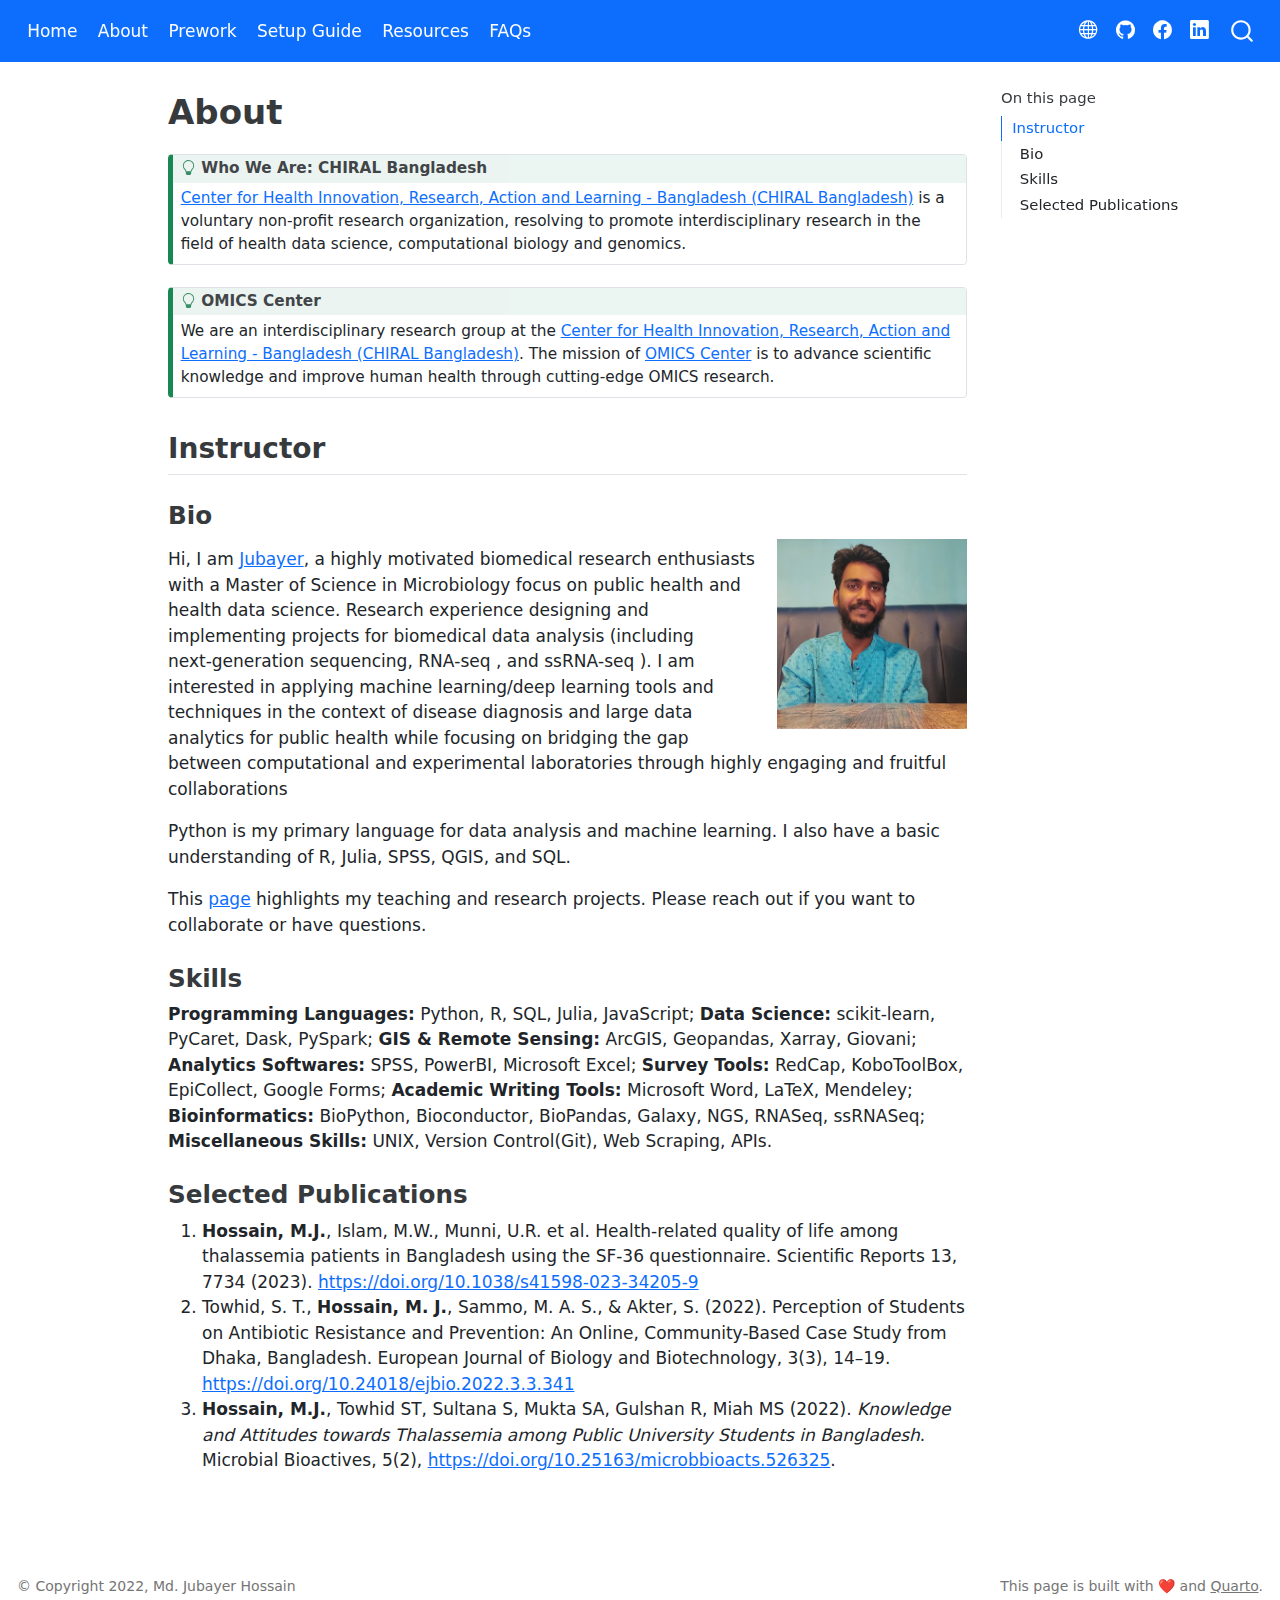
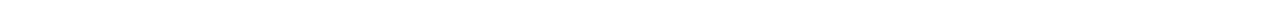
==== docs/about.html @ 25cb6620 "initial commit" ====
<!DOCTYPE html>
<html xmlns="http://www.w3.org/1999/xhtml" lang="en" xml:lang="en"><head>

<meta charset="utf-8">
<meta name="generator" content="quarto-1.3.433">

<meta name="viewport" content="width=device-width, initial-scale=1.0, user-scalable=yes">


<title>About</title>
<style>
code{white-space: pre-wrap;}
span.smallcaps{font-variant: small-caps;}
div.columns{display: flex; gap: min(4vw, 1.5em);}
div.column{flex: auto; overflow-x: auto;}
div.hanging-indent{margin-left: 1.5em; text-indent: -1.5em;}
ul.task-list{list-style: none;}
ul.task-list li input[type="checkbox"] {
  width: 0.8em;
  margin: 0 0.8em 0.2em -1em; /* quarto-specific, see https://github.com/quarto-dev/quarto-cli/issues/4556 */ 
  vertical-align: middle;
}
</style>


<script src="site_libs/quarto-nav/quarto-nav.js"></script>
<script src="site_libs/clipboard/clipboard.min.js"></script>
<script src="site_libs/quarto-search/autocomplete.umd.js"></script>
<script src="site_libs/quarto-search/fuse.min.js"></script>
<script src="site_libs/quarto-search/quarto-search.js"></script>
<meta name="quarto:offset" content="./">
<script src="site_libs/quarto-html/quarto.js"></script>
<script src="site_libs/quarto-html/popper.min.js"></script>
<script src="site_libs/quarto-html/tippy.umd.min.js"></script>
<script src="site_libs/quarto-html/anchor.min.js"></script>
<link href="site_libs/quarto-html/tippy.css" rel="stylesheet">
<link href="site_libs/quarto-html/quarto-syntax-highlighting.css" rel="stylesheet" id="quarto-text-highlighting-styles">
<script src="site_libs/bootstrap/bootstrap.min.js"></script>
<link href="site_libs/bootstrap/bootstrap-icons.css" rel="stylesheet">
<link href="site_libs/bootstrap/bootstrap.min.css" rel="stylesheet" id="quarto-bootstrap" data-mode="light">
<script id="quarto-search-options" type="application/json">{
  "location": "navbar",
  "copy-button": false,
  "collapse-after": 3,
  "panel-placement": "end",
  "type": "overlay",
  "limit": 20,
  "language": {
    "search-no-results-text": "No results",
    "search-matching-documents-text": "matching documents",
    "search-copy-link-title": "Copy link to search",
    "search-hide-matches-text": "Hide additional matches",
    "search-more-match-text": "more match in this document",
    "search-more-matches-text": "more matches in this document",
    "search-clear-button-title": "Clear",
    "search-detached-cancel-button-title": "Cancel",
    "search-submit-button-title": "Submit",
    "search-label": "Search"
  }
}</script>


<link rel="stylesheet" href="styles.css">
</head>

<body class="nav-fixed">

<div id="quarto-search-results"></div>
  <header id="quarto-header" class="headroom fixed-top">
    <nav class="navbar navbar-expand-lg navbar-dark ">
      <div class="navbar-container container-fluid">
            <div id="quarto-search" class="" title="Search"></div>
          <button class="navbar-toggler" type="button" data-bs-toggle="collapse" data-bs-target="#navbarCollapse" aria-controls="navbarCollapse" aria-expanded="false" aria-label="Toggle navigation" onclick="if (window.quartoToggleHeadroom) { window.quartoToggleHeadroom(); }">
  <span class="navbar-toggler-icon"></span>
</button>
          <div class="collapse navbar-collapse" id="navbarCollapse">
            <ul class="navbar-nav navbar-nav-scroll me-auto">
  <li class="nav-item">
    <a class="nav-link" href="./index.html" rel="" target="">
 <span class="menu-text">Home</span></a>
  </li>  
  <li class="nav-item">
    <a class="nav-link active" href="./about.html" rel="" target="" aria-current="page">
 <span class="menu-text">About</span></a>
  </li>  
  <li class="nav-item">
    <a class="nav-link" href="./prework.html" rel="" target="">
 <span class="menu-text">Prework</span></a>
  </li>  
  <li class="nav-item">
    <a class="nav-link" href="./setup-guide.html" rel="" target="">
 <span class="menu-text">Setup Guide</span></a>
  </li>  
  <li class="nav-item">
    <a class="nav-link" href="./resources.html" rel="" target="">
 <span class="menu-text">Resources</span></a>
  </li>  
  <li class="nav-item">
    <a class="nav-link" href="./q-and-a.html" rel="" target="">
 <span class="menu-text">FAQs</span></a>
  </li>  
</ul>
            <ul class="navbar-nav navbar-nav-scroll ms-auto">
  <li class="nav-item compact">
    <a class="nav-link" href="https://omicscenter.github.io/" rel="" target=""><i class="bi bi-globe" role="img">
</i> 
 <span class="menu-text"></span></a>
  </li>  
  <li class="nav-item compact">
    <a class="nav-link" href="https://github.com/omicscenter" rel="" target=""><i class="bi bi-github" role="img">
</i> 
 <span class="menu-text"></span></a>
  </li>  
  <li class="nav-item compact">
    <a class="nav-link" href="https://www.facebook.com/omicscenter" rel="" target=""><i class="bi bi-facebook" role="img">
</i> 
 <span class="menu-text"></span></a>
  </li>  
  <li class="nav-item compact">
    <a class="nav-link" href="https://www.linkedin.com/company/chiral-bangladesh/" rel="" target=""><i class="bi bi-linkedin" role="img">
</i> 
 <span class="menu-text"></span></a>
  </li>  
</ul>
            <div class="quarto-navbar-tools">
</div>
          </div> <!-- /navcollapse -->
      </div> <!-- /container-fluid -->
    </nav>
</header>
<!-- content -->
<div id="quarto-content" class="quarto-container page-columns page-rows-contents page-layout-article page-navbar">
<!-- sidebar -->
<!-- margin-sidebar -->
    <div id="quarto-margin-sidebar" class="sidebar margin-sidebar">
        <nav id="TOC" role="doc-toc" class="toc-active">
    <h2 id="toc-title">On this page</h2>
   
  <ul>
  <li><a href="#instructor" id="toc-instructor" class="nav-link active" data-scroll-target="#instructor">Instructor</a>
  <ul class="collapse">
  <li><a href="#bio" id="toc-bio" class="nav-link" data-scroll-target="#bio">Bio</a></li>
  <li><a href="#skills" id="toc-skills" class="nav-link" data-scroll-target="#skills">Skills</a></li>
  <li><a href="#selected-publications" id="toc-selected-publications" class="nav-link" data-scroll-target="#selected-publications">Selected Publications</a></li>
  </ul></li>
  </ul>
</nav>
    </div>
<!-- main -->
<main class="content" id="quarto-document-content">

<header id="title-block-header" class="quarto-title-block default">
<div class="quarto-title">
<h1 class="title">About</h1>
</div>



<div class="quarto-title-meta">

    
  
    
  </div>
  

</header>

<div class="callout callout-style-default callout-tip callout-titled">
<div class="callout-header d-flex align-content-center">
<div class="callout-icon-container">
<i class="callout-icon"></i>
</div>
<div class="callout-title-container flex-fill">
Who We Are: CHIRAL Bangladesh
</div>
</div>
<div class="callout-body-container callout-body">
<p><a href="https://chiralbd.org/">Center for Health Innovation, Research, Action and Learning - Bangladesh (CHIRAL Bangladesh)</a> is a voluntary non-profit research organization, resolving to promote interdisciplinary research in the field of health data science, computational biology and genomics.</p>
</div>
</div>
<div class="callout callout-style-default callout-tip callout-titled">
<div class="callout-header d-flex align-content-center">
<div class="callout-icon-container">
<i class="callout-icon"></i>
</div>
<div class="callout-title-container flex-fill">
OMICS Center
</div>
</div>
<div class="callout-body-container callout-body">
<p>We are an interdisciplinary research group at the <a href="https://chiralbd.org/">Center for Health Innovation, Research, Action and Learning - Bangladesh (CHIRAL Bangladesh)</a>. The mission of <a href="https://omicscenter.github.io/">OMICS Center</a> is to advance scientific knowledge and improve human health through cutting-edge OMICS research.</p>
</div>
</div>
<section id="instructor" class="level2">
<h2 class="anchored" data-anchor-id="instructor">Instructor</h2>
<section id="bio" class="level3">
<h3 class="anchored" data-anchor-id="bio">Bio</h3>
<p><img src="images/JHossain.jpg" class="img-fluid" style="float:right;padding: 0 0 0 10px;" alt="Headshot of Jubayer" width="200"></p>
<p>Hi, I am <a href="https://hossainlab.github.io/">Jubayer</a>, a highly motivated biomedical research enthusiasts with a Master of Science in Microbiology focus on public health and health data science. Research experience designing and implementing projects for biomedical data analysis (including next‑generation sequencing, RNA‑seq , and ssRNA‑seq ). I am interested in applying machine learning/deep learning tools and techniques in the context of disease diagnosis and large data analytics for public health while focusing on bridging the gap between computational and experimental laboratories through highly engaging and fruitful collaborations</p>
<p>Python is my primary language for data analysis and machine learning. I also have a basic understanding of R, Julia, SPSS, QGIS, and SQL.</p>
<p>This <a href="https://hossainlab.github.io/">page</a> highlights my teaching and research projects. Please reach out if you want to collaborate or have questions.</p>
</section>
<section id="skills" class="level3">
<h3 class="anchored" data-anchor-id="skills">Skills</h3>
<p><strong>Programming Languages:</strong> Python, R, SQL, Julia, JavaScript; <strong>Data Science:</strong> scikit-learn, PyCaret, Dask, PySpark; <strong>GIS &amp; Remote Sensing:</strong> ArcGIS, Geopandas, Xarray, Giovani; <strong>Analytics Softwares:</strong> SPSS, PowerBI, Microsoft Excel; <strong>Survey Tools:</strong> RedCap, KoboToolBox, EpiCollect, Google Forms; <strong>Academic Writing Tools:</strong> Microsoft Word, LaTeX, Mendeley; <strong>Bioinformatics:</strong> BioPython, Bioconductor, BioPandas, Galaxy, NGS, RNASeq, ssRNASeq; <strong>Miscellaneous Skills:</strong> UNIX, Version Control(Git), Web Scraping, APIs.</p>
</section>
<section id="selected-publications" class="level3">
<h3 class="anchored" data-anchor-id="selected-publications">Selected Publications</h3>
<ol type="1">
<li><strong>Hossain, M.J.</strong>, Islam, M.W., Munni, U.R. et al.&nbsp;Health-related quality of life among thalassemia patients in Bangladesh using the SF-36 questionnaire. Scientific Reports 13, 7734 (2023). <a href="https://doi.org/10.1038/s41598-023-34205-9" class="uri">https://doi.org/10.1038/s41598-023-34205-9</a></li>
<li>Towhid, S. T., <strong>Hossain, M. J.</strong>, Sammo, M. A. S., &amp; Akter, S. (2022). Perception of Students on Antibiotic Resistance and Prevention: An Online, Community-Based Case Study from Dhaka, Bangladesh. European Journal of Biology and Biotechnology, 3(3), 14–19. <a href="https://doi.org/10.24018/ejbio.2022.3.3.341" class="uri">https://doi.org/10.24018/ejbio.2022.3.3.341</a></li>
<li><strong>Hossain, M.J.</strong>, Towhid ST, Sultana S, Mukta SA, Gulshan R, Miah MS (2022). <em>Knowledge and Attitudes towards Thalassemia among Public University Students in Bangladesh</em>. Microbial Bioactives, 5(2), <a href="https://doi.org/10.25163/microbbioacts.526325" class="uri">https://doi.org/10.25163/microbbioacts.526325</a>.</li>
</ol>


</section>
</section>

</main> <!-- /main -->
<script id="quarto-html-after-body" type="application/javascript">
window.document.addEventListener("DOMContentLoaded", function (event) {
  const toggleBodyColorMode = (bsSheetEl) => {
    const mode = bsSheetEl.getAttribute("data-mode");
    const bodyEl = window.document.querySelector("body");
    if (mode === "dark") {
      bodyEl.classList.add("quarto-dark");
      bodyEl.classList.remove("quarto-light");
    } else {
      bodyEl.classList.add("quarto-light");
      bodyEl.classList.remove("quarto-dark");
    }
  }
  const toggleBodyColorPrimary = () => {
    const bsSheetEl = window.document.querySelector("link#quarto-bootstrap");
    if (bsSheetEl) {
      toggleBodyColorMode(bsSheetEl);
    }
  }
  toggleBodyColorPrimary();  
  const icon = "";
  const anchorJS = new window.AnchorJS();
  anchorJS.options = {
    placement: 'right',
    icon: icon
  };
  anchorJS.add('.anchored');
  const isCodeAnnotation = (el) => {
    for (const clz of el.classList) {
      if (clz.startsWith('code-annotation-')) {                     
        return true;
      }
    }
    return false;
  }
  const clipboard = new window.ClipboardJS('.code-copy-button', {
    text: function(trigger) {
      const codeEl = trigger.previousElementSibling.cloneNode(true);
      for (const childEl of codeEl.children) {
        if (isCodeAnnotation(childEl)) {
          childEl.remove();
        }
      }
      return codeEl.innerText;
    }
  });
  clipboard.on('success', function(e) {
    // button target
    const button = e.trigger;
    // don't keep focus
    button.blur();
    // flash "checked"
    button.classList.add('code-copy-button-checked');
    var currentTitle = button.getAttribute("title");
    button.setAttribute("title", "Copied!");
    let tooltip;
    if (window.bootstrap) {
      button.setAttribute("data-bs-toggle", "tooltip");
      button.setAttribute("data-bs-placement", "left");
      button.setAttribute("data-bs-title", "Copied!");
      tooltip = new bootstrap.Tooltip(button, 
        { trigger: "manual", 
          customClass: "code-copy-button-tooltip",
          offset: [0, -8]});
      tooltip.show();    
    }
    setTimeout(function() {
      if (tooltip) {
        tooltip.hide();
        button.removeAttribute("data-bs-title");
        button.removeAttribute("data-bs-toggle");
        button.removeAttribute("data-bs-placement");
      }
      button.setAttribute("title", currentTitle);
      button.classList.remove('code-copy-button-checked');
    }, 1000);
    // clear code selection
    e.clearSelection();
  });
  function tippyHover(el, contentFn) {
    const config = {
      allowHTML: true,
      content: contentFn,
      maxWidth: 500,
      delay: 100,
      arrow: false,
      appendTo: function(el) {
          return el.parentElement;
      },
      interactive: true,
      interactiveBorder: 10,
      theme: 'quarto',
      placement: 'bottom-start'
    };
    window.tippy(el, config); 
  }
  const noterefs = window.document.querySelectorAll('a[role="doc-noteref"]');
  for (var i=0; i<noterefs.length; i++) {
    const ref = noterefs[i];
    tippyHover(ref, function() {
      // use id or data attribute instead here
      let href = ref.getAttribute('data-footnote-href') || ref.getAttribute('href');
      try { href = new URL(href).hash; } catch {}
      const id = href.replace(/^#\/?/, "");
      const note = window.document.getElementById(id);
      return note.innerHTML;
    });
  }
      let selectedAnnoteEl;
      const selectorForAnnotation = ( cell, annotation) => {
        let cellAttr = 'data-code-cell="' + cell + '"';
        let lineAttr = 'data-code-annotation="' +  annotation + '"';
        const selector = 'span[' + cellAttr + '][' + lineAttr + ']';
        return selector;
      }
      const selectCodeLines = (annoteEl) => {
        const doc = window.document;
        const targetCell = annoteEl.getAttribute("data-target-cell");
        const targetAnnotation = annoteEl.getAttribute("data-target-annotation");
        const annoteSpan = window.document.querySelector(selectorForAnnotation(targetCell, targetAnnotation));
        const lines = annoteSpan.getAttribute("data-code-lines").split(",");
        const lineIds = lines.map((line) => {
          return targetCell + "-" + line;
        })
        let top = null;
        let height = null;
        let parent = null;
        if (lineIds.length > 0) {
            //compute the position of the single el (top and bottom and make a div)
            const el = window.document.getElementById(lineIds[0]);
            top = el.offsetTop;
            height = el.offsetHeight;
            parent = el.parentElement.parentElement;
          if (lineIds.length > 1) {
            const lastEl = window.document.getElementById(lineIds[lineIds.length - 1]);
            const bottom = lastEl.offsetTop + lastEl.offsetHeight;
            height = bottom - top;
          }
          if (top !== null && height !== null && parent !== null) {
            // cook up a div (if necessary) and position it 
            let div = window.document.getElementById("code-annotation-line-highlight");
            if (div === null) {
              div = window.document.createElement("div");
              div.setAttribute("id", "code-annotation-line-highlight");
              div.style.position = 'absolute';
              parent.appendChild(div);
            }
            div.style.top = top - 2 + "px";
            div.style.height = height + 4 + "px";
            let gutterDiv = window.document.getElementById("code-annotation-line-highlight-gutter");
            if (gutterDiv === null) {
              gutterDiv = window.document.createElement("div");
              gutterDiv.setAttribute("id", "code-annotation-line-highlight-gutter");
              gutterDiv.style.position = 'absolute';
              const codeCell = window.document.getElementById(targetCell);
              const gutter = codeCell.querySelector('.code-annotation-gutter');
              gutter.appendChild(gutterDiv);
            }
            gutterDiv.style.top = top - 2 + "px";
            gutterDiv.style.height = height + 4 + "px";
          }
          selectedAnnoteEl = annoteEl;
        }
      };
      const unselectCodeLines = () => {
        const elementsIds = ["code-annotation-line-highlight", "code-annotation-line-highlight-gutter"];
        elementsIds.forEach((elId) => {
          const div = window.document.getElementById(elId);
          if (div) {
            div.remove();
          }
        });
        selectedAnnoteEl = undefined;
      };
      // Attach click handler to the DT
      const annoteDls = window.document.querySelectorAll('dt[data-target-cell]');
      for (const annoteDlNode of annoteDls) {
        annoteDlNode.addEventListener('click', (event) => {
          const clickedEl = event.target;
          if (clickedEl !== selectedAnnoteEl) {
            unselectCodeLines();
            const activeEl = window.document.querySelector('dt[data-target-cell].code-annotation-active');
            if (activeEl) {
              activeEl.classList.remove('code-annotation-active');
            }
            selectCodeLines(clickedEl);
            clickedEl.classList.add('code-annotation-active');
          } else {
            // Unselect the line
            unselectCodeLines();
            clickedEl.classList.remove('code-annotation-active');
          }
        });
      }
  const findCites = (el) => {
    const parentEl = el.parentElement;
    if (parentEl) {
      const cites = parentEl.dataset.cites;
      if (cites) {
        return {
          el,
          cites: cites.split(' ')
        };
      } else {
        return findCites(el.parentElement)
      }
    } else {
      return undefined;
    }
  };
  var bibliorefs = window.document.querySelectorAll('a[role="doc-biblioref"]');
  for (var i=0; i<bibliorefs.length; i++) {
    const ref = bibliorefs[i];
    const citeInfo = findCites(ref);
    if (citeInfo) {
      tippyHover(citeInfo.el, function() {
        var popup = window.document.createElement('div');
        citeInfo.cites.forEach(function(cite) {
          var citeDiv = window.document.createElement('div');
          citeDiv.classList.add('hanging-indent');
          citeDiv.classList.add('csl-entry');
          var biblioDiv = window.document.getElementById('ref-' + cite);
          if (biblioDiv) {
            citeDiv.innerHTML = biblioDiv.innerHTML;
          }
          popup.appendChild(citeDiv);
        });
        return popup.innerHTML;
      });
    }
  }
});
</script>
</div> <!-- /content -->
<footer class="footer">
  <div class="nav-footer">
    <div class="nav-footer-left">© Copyright 2022, Md. Jubayer Hossain</div>   
    <div class="nav-footer-center">
      &nbsp;
    </div>
    <div class="nav-footer-right">This page is built with ❤️ and <a href="https://quarto.org/">Quarto</a>.</div>
  </div>
</footer>



</body></html>
---- docs/site_libs/quarto-html/tippy.css ----
.tippy-box[data-animation=fade][data-state=hidden]{opacity:0}[data-tippy-root]{max-width:calc(100vw - 10px)}.tippy-box{position:relative;background-color:#333;color:#fff;border-radius:4px;font-size:14px;line-height:1.4;white-space:normal;outline:0;transition-property:transform,visibility,opacity}.tippy-box[data-placement^=top]>.tippy-arrow{bottom:0}.tippy-box[data-placement^=top]>.tippy-arrow:before{bottom:-7px;left:0;border-width:8px 8px 0;border-top-color:initial;transform-origin:center top}.tippy-box[data-placement^=bottom]>.tippy-arrow{top:0}.tippy-box[data-placement^=bottom]>.tippy-arrow:before{top:-7px;left:0;border-width:0 8px 8px;border-bottom-color:initial;transform-origin:center bottom}.tippy-box[data-placement^=left]>.tippy-arrow{right:0}.tippy-box[data-placement^=left]>.tippy-arrow:before{border-width:8px 0 8px 8px;border-left-color:initial;right:-7px;transform-origin:center left}.tippy-box[data-placement^=right]>.tippy-arrow{left:0}.tippy-box[data-placement^=right]>.tippy-arrow:before{left:-7px;border-width:8px 8px 8px 0;border-right-color:initial;transform-origin:center right}.tippy-box[data-inertia][data-state=visible]{transition-timing-function:cubic-bezier(.54,1.5,.38,1.11)}.tippy-arrow{width:16px;height:16px;color:#333}.tippy-arrow:before{content:"";position:absolute;border-color:transparent;border-style:solid}.tippy-content{position:relative;padding:5px 9px;z-index:1}
---- docs/site_libs/quarto-html/quarto-syntax-highlighting.css ----
/* quarto syntax highlight colors */
:root {
  --quarto-hl-ot-color: #003B4F;
  --quarto-hl-at-color: #657422;
  --quarto-hl-ss-color: #20794D;
  --quarto-hl-an-color: #5E5E5E;
  --quarto-hl-fu-color: #4758AB;
  --quarto-hl-st-color: #20794D;
  --quarto-hl-cf-color: #003B4F;
  --quarto-hl-op-color: #5E5E5E;
  --quarto-hl-er-color: #AD0000;
  --quarto-hl-bn-color: #AD0000;
  --quarto-hl-al-color: #AD0000;
  --quarto-hl-va-color: #111111;
  --quarto-hl-bu-color: inherit;
  --quarto-hl-ex-color: inherit;
  --quarto-hl-pp-color: #AD0000;
  --quarto-hl-in-color: #5E5E5E;
  --quarto-hl-vs-color: #20794D;
  --quarto-hl-wa-color: #5E5E5E;
  --quarto-hl-do-color: #5E5E5E;
  --quarto-hl-im-color: #00769E;
  --quarto-hl-ch-color: #20794D;
  --quarto-hl-dt-color: #AD0000;
  --quarto-hl-fl-color: #AD0000;
  --quarto-hl-co-color: #5E5E5E;
  --quarto-hl-cv-color: #5E5E5E;
  --quarto-hl-cn-color: #8f5902;
  --quarto-hl-sc-color: #5E5E5E;
  --quarto-hl-dv-color: #AD0000;
  --quarto-hl-kw-color: #003B4F;
}

/* other quarto variables */
:root {
  --quarto-font-monospace: SFMono-Regular, Menlo, Monaco, Consolas, "Liberation Mono", "Courier New", monospace;
}

pre > code.sourceCode > span {
  color: #003B4F;
}

code span {
  color: #003B4F;
}

code.sourceCode > span {
  color: #003B4F;
}

div.sourceCode,
div.sourceCode pre.sourceCode {
  color: #003B4F;
}

code span.ot {
  color: #003B4F;
  font-style: inherit;
}

code span.at {
  color: #657422;
  font-style: inherit;
}

code span.ss {
  color: #20794D;
  font-style: inherit;
}

code span.an {
  color: #5E5E5E;
  font-style: inherit;
}

code span.fu {
  color: #4758AB;
  font-style: inherit;
}

code span.st {
  color: #20794D;
  font-style: inherit;
}

code span.cf {
  color: #003B4F;
  font-style: inherit;
}

code span.op {
  color: #5E5E5E;
  font-style: inherit;
}

code span.er {
  color: #AD0000;
  font-style: inherit;
}

code span.bn {
  color: #AD0000;
  font-style: inherit;
}

code span.al {
  color: #AD0000;
  font-style: inherit;
}

code span.va {
  color: #111111;
  font-style: inherit;
}

code span.bu {
  font-style: inherit;
}

code span.ex {
  font-style: inherit;
}

code span.pp {
  color: #AD0000;
  font-style: inherit;
}

code span.in {
  color: #5E5E5E;
  font-style: inherit;
}

code span.vs {
  color: #20794D;
  font-style: inherit;
}

code span.wa {
  color: #5E5E5E;
  font-style: italic;
}

code span.do {
  color: #5E5E5E;
  font-style: italic;
}

code span.im {
  color: #00769E;
  font-style: inherit;
}

code span.ch {
  color: #20794D;
  font-style: inherit;
}

code span.dt {
  color: #AD0000;
  font-style: inherit;
}

code span.fl {
  color: #AD0000;
  font-style: inherit;
}

code span.co {
  color: #5E5E5E;
  font-style: inherit;
}

code span.cv {
  color: #5E5E5E;
  font-style: italic;
}

code span.cn {
  color: #8f5902;
  font-style: inherit;
}

code span.sc {
  color: #5E5E5E;
  font-style: inherit;
}

code span.dv {
  color: #AD0000;
  font-style: inherit;
}

code span.kw {
  color: #003B4F;
  font-style: inherit;
}

.prevent-inlining {
  content: "</";
}

/*# sourceMappingURL=debc5d5d77c3f9108843748ff7464032.css.map */
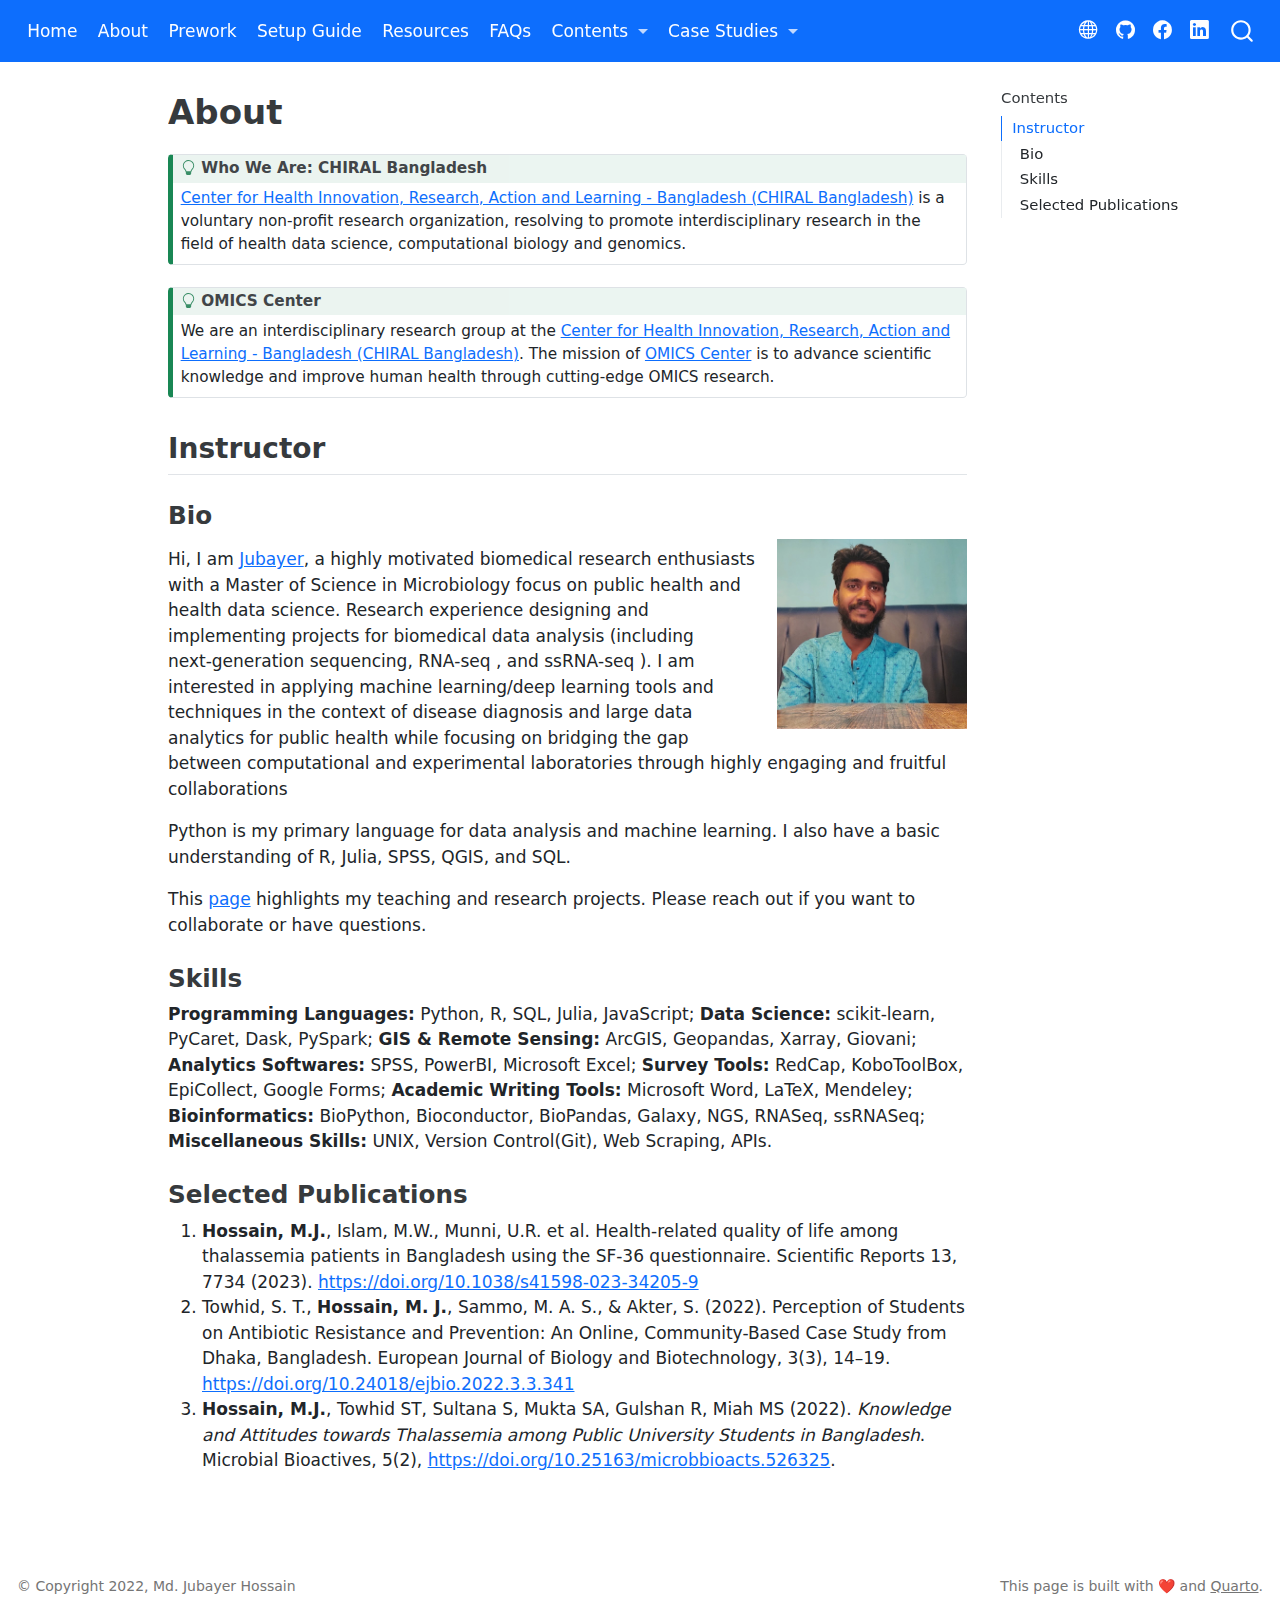
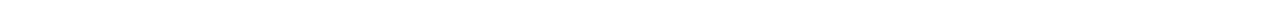
==== commit 4de1658e: "added case stuides and contents" ====
--- a/docs/about.html
+++ b/docs/about.html
@@ -99,6 +99,44 @@
     <a class="nav-link" href="./q-and-a.html" rel="" target="">
  <span class="menu-text">FAQs</span></a>
   </li>  
+  <li class="nav-item dropdown ">
+    <a class="nav-link dropdown-toggle" href="#" id="nav-menu-contents" role="button" data-bs-toggle="dropdown" aria-expanded="false" rel="" target="">
+ <span class="menu-text">Contents</span>
+    </a>
+    <ul class="dropdown-menu" aria-labelledby="nav-menu-contents">    
+        <li>
+    <a class="dropdown-item" href="./contents/01-introduction.qmd" rel="" target="">
+ <span class="dropdown-text">Introduction</span></a>
+  </li>  
+        <li>
+    <a class="dropdown-item" href="./contents/02-WorkingwithTCGAData.html" rel="" target="">
+ <span class="dropdown-text">Working with TCGA Data</span></a>
+  </li>  
+    </ul>
+  </li>
+  <li class="nav-item dropdown ">
+    <a class="nav-link dropdown-toggle" href="#" id="nav-menu-case-studies" role="button" data-bs-toggle="dropdown" aria-expanded="false" rel="" target="">
+ <span class="menu-text">Case Studies</span>
+    </a>
+    <ul class="dropdown-menu" aria-labelledby="nav-menu-case-studies">    
+        <li>
+    <a class="dropdown-item" href="./prework.html" rel="" target="">
+ <span class="dropdown-text">Case Study 01</span></a>
+  </li>  
+        <li>
+    <a class="dropdown-item" href="./case-studies/case-studies-02.qmd" rel="" target="">
+ <span class="dropdown-text">Case Study 02</span></a>
+  </li>  
+        <li>
+    <a class="dropdown-item" href="./case-studies/case-studies-03.qmd" rel="" target="">
+ <span class="dropdown-text">Case Study 03</span></a>
+  </li>  
+        <li>
+    <a class="dropdown-item" href="./case-studies/case-studies-04.qmd" rel="" target="">
+ <span class="dropdown-text">Case Study 04</span></a>
+  </li>  
+    </ul>
+  </li>
 </ul>
             <ul class="navbar-nav navbar-nav-scroll ms-auto">
   <li class="nav-item compact">
@@ -134,7 +172,7 @@
 <!-- margin-sidebar -->
     <div id="quarto-margin-sidebar" class="sidebar margin-sidebar">
         <nav id="TOC" role="doc-toc" class="toc-active">
-    <h2 id="toc-title">On this page</h2>
+    <h2 id="toc-title">Contents</h2>
    
   <ul>
   <li><a href="#instructor" id="toc-instructor" class="nav-link active" data-scroll-target="#instructor">Instructor</a>
